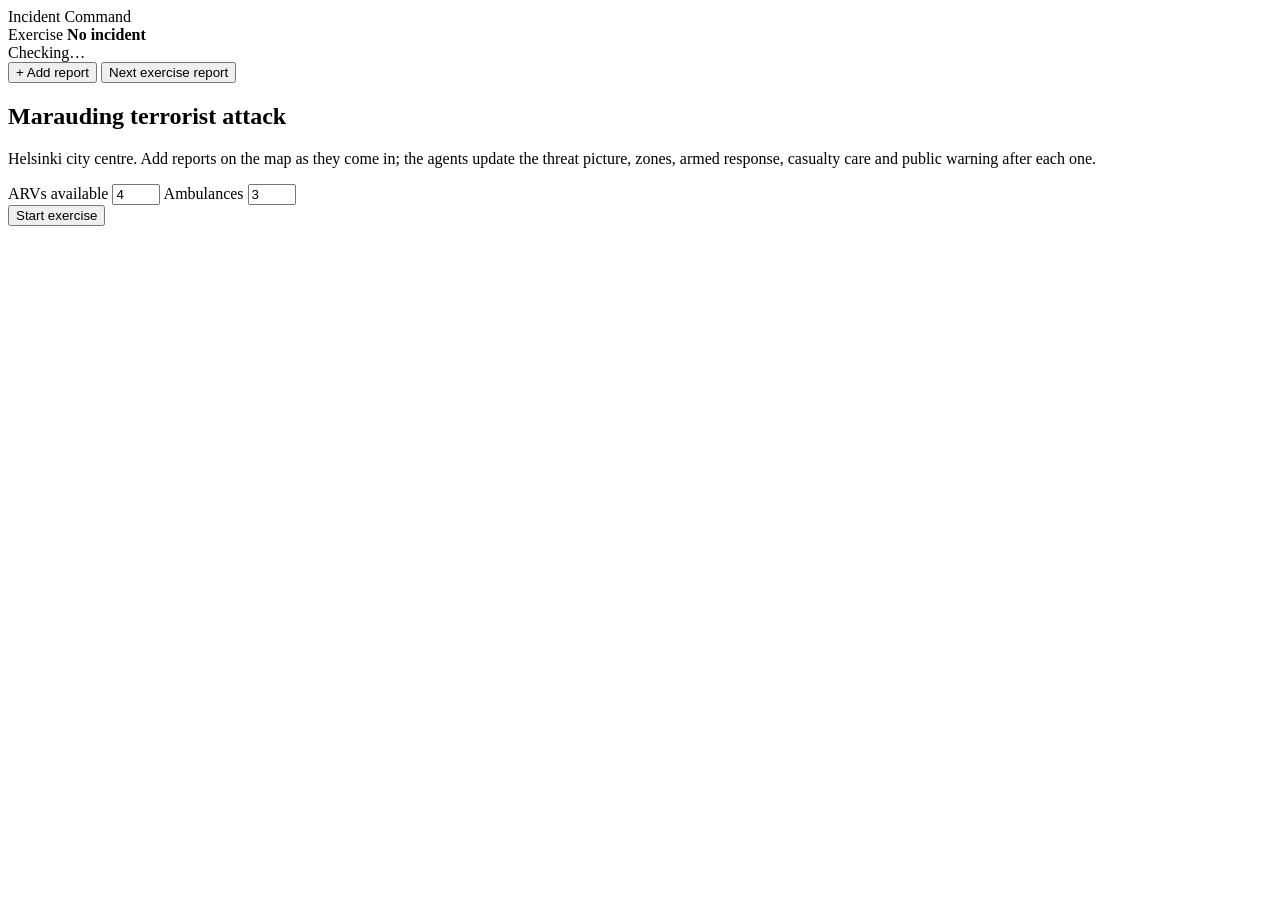
==== web/command/index.html @ ad14952f "Add MTA Incident Command app on OpenStreetMap; fix console layout - Session context API (PUT/GET /v1" ====
<!doctype html>
<html lang="en">
<head>
  <meta charset="utf-8" />
  <meta name="viewport" content="width=device-width, initial-scale=1, viewport-fit=cover" />
  <meta name="theme-color" content="#ffffff" />
  <title>Incident Command</title>
  <link rel="stylesheet" href="/vendor/leaflet/leaflet.css" />
  <link rel="stylesheet" href="/flow.css" />
  <link rel="stylesheet" href="/command/command.css" />
  <link rel="icon" href="data:image/svg+xml,%3Csvg xmlns='http://www.w3.org/2000/svg' viewBox='0 0 32 32'%3E%3Crect width='32' height='32' rx='8' fill='%23b91c1c'/%3E%3Cpath d='M16 7v12M16 23v2' stroke='%23fff' stroke-width='3.5' stroke-linecap='round'/%3E%3C/svg%3E" />
</head>
<body>
  <header class="top">
    <div class="app-name">Incident Command</div>
    <div class="inc">
      <span class="tag-ex" id="exTag">Exercise</span>
      <b id="incTitle">No incident</b>
      <span class="muted" id="incTime"></span>
    </div>
    <div class="top-right">
      <span class="link" id="link"><i></i><span id="linkText">Checking…</span></span>
      <span class="clock" id="clock"></span>
    </div>
  </header>

  <main class="layout">
    <section class="map-wrap">
      <div id="map"></div>
      <div class="map-tools">
        <button class="tool-btn" id="addReport">+ Add report</button>
        <button class="tool-btn" id="nextReport">Next exercise report</button>
      </div>
      <div class="map-hint" id="mapHint" hidden>Click the map where the report is from · <button id="cancelAdd">Cancel</button></div>
    </section>

    <aside class="side" id="side">
      <section class="start" id="startPanel">
        <h2>Marauding terrorist attack</h2>
        <p>Helsinki city centre. Add reports on the map as they come in; the agents update the threat picture, zones, armed response, casualty care and public warning after each one.</p>
        <div class="res">
          <label>ARVs available <input type="number" id="arvN" min="0" max="12" value="4" /></label>
          <label>Ambulances <input type="number" id="ambN" min="0" max="12" value="3" /></label>
        </div>
        <button class="primary" id="startEx">Start exercise</button>
      </section>

      <div id="activePanels" hidden>
        <section class="card threat" id="threatCard">
          <div class="threat-grid">
            <div><span class="k">Attackers</span><b id="tAttackers">–</b></div>
            <div><span class="k">Weapons</span><b id="tWeapons">–</b></div>
            <div><span class="k">Casualties</span><b id="tCasualties">–</b></div>
            <div><span class="k">Heading</span><b id="tHeading">–</b></div>
          </div>
          <div class="last" id="tLast"></div>
          <ul class="risk" id="tRisk"></ul>
        </section>

        <section class="card">
          <div class="card-h"><h3>Reports</h3><span class="muted" id="repCount"></span></div>
          <ol class="reports" id="reports"></ol>
        </section>

        <section class="card">
          <div class="card-h"><h3>AI analysis</h3><button class="link-btn" id="howBtn" hidden>How it ran</button></div>
          <div class="where" id="where"></div>
          <ul class="agents" id="agents"></ul>
        </section>

        <section class="card">
          <div class="card-h"><h3>Commander's brief</h3><span class="muted" id="briefState"></span></div>
          <div class="brief md" id="brief"></div>
        </section>

        <section class="card">
          <div class="card-h"><h3>Units</h3></div>
          <ul class="units" id="units"></ul>
        </section>

        <div class="side-foot">
          <a class="link-btn" id="consoleLink" target="_blank" rel="noopener">Open in HybridEdge console ↗</a>
          <button class="link-btn danger" id="endEx">End exercise</button>
        </div>
      </div>
    </aside>
  </main>

  <div class="modal" id="modal" hidden role="dialog" aria-modal="true" aria-labelledby="modalTitle">
    <div class="modal-card">
      <div class="modal-h"><h2 id="modalTitle">How the analysis ran</h2><button class="x" id="modalClose" aria-label="Close">✕</button></div>
      <div class="modal-b" id="modalBody"></div>
    </div>
  </div>
  <div class="toast" id="toast" hidden></div>
  <script src="/vendor/leaflet/leaflet.js"></script>
  <script src="/flow.js"></script>
  <script src="/command/command.js"></script>
</body>
</html>
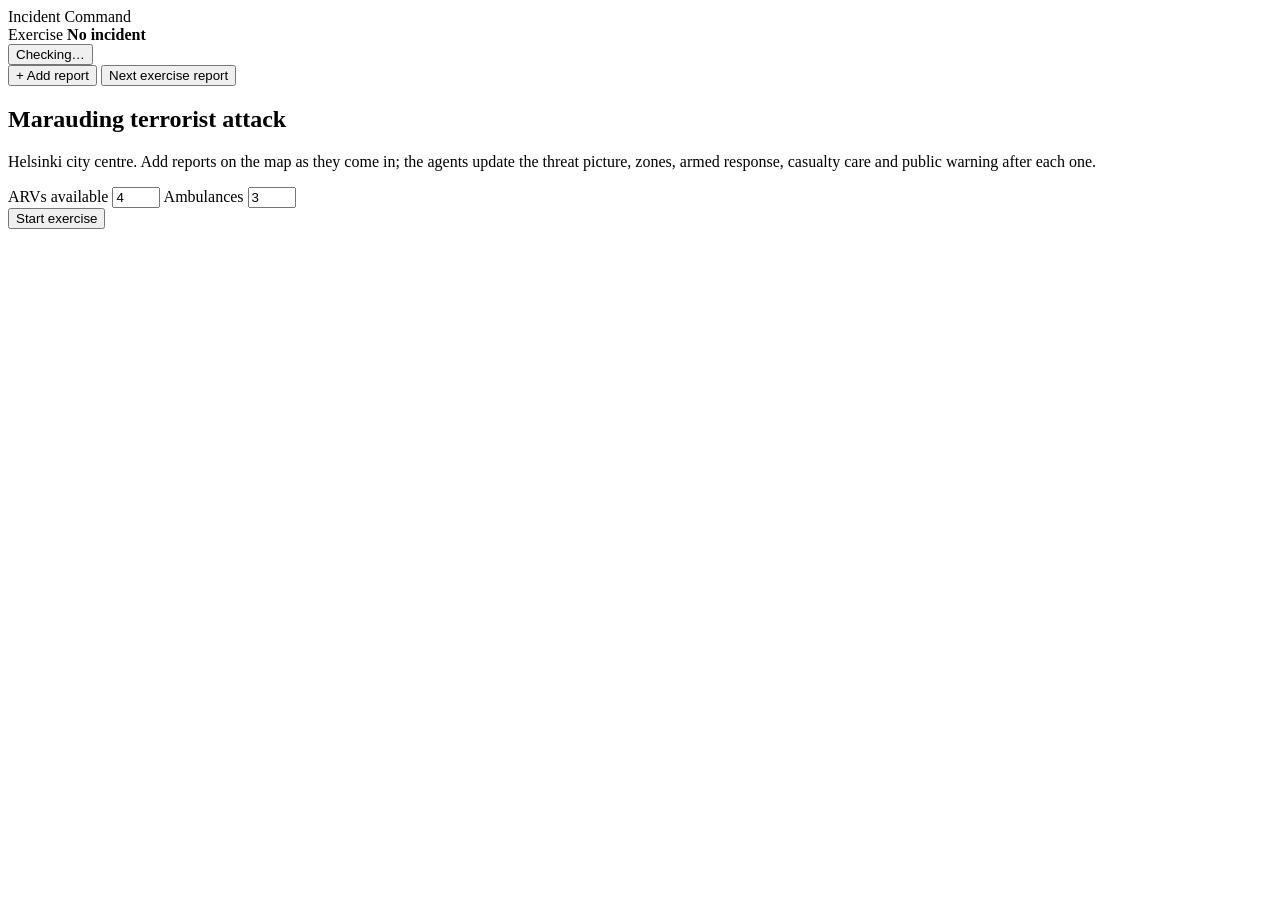
==== commit 5b0d77f8: "Agentic offline planning, cloud hand-back, benchmarks tab, UI fixes Device plans with a short model " ====
--- a/web/command/index.html
+++ b/web/command/index.html
@@ -19,7 +19,13 @@
       <span class="muted" id="incTime"></span>
     </div>
     <div class="top-right">
-      <span class="link" id="link"><i></i><span id="linkText">Checking…</span></span>
+      <div class="link-wrap">
+        <button class="link" id="link" aria-haspopup="true" aria-expanded="false"><i></i><span id="linkText">Checking…</span></button>
+        <div class="link-pop" id="linkPop" hidden>
+          <div class="lp-t" id="lpText"></div>
+          <button class="lp-btn" id="drillBtn">Simulate losing the network</button>
+        </div>
+      </div>
       <span class="clock" id="clock"></span>
     </div>
   </header>
@@ -66,16 +72,27 @@
           <div class="card-h"><h3>AI analysis</h3><button class="link-btn" id="howBtn" hidden>How it ran</button></div>
           <div class="where" id="where"></div>
           <ul class="agents" id="agents"></ul>
+          <div class="review" id="review" hidden></div>
         </section>
 
         <section class="card">
-          <div class="card-h"><h3>Commander's brief</h3><span class="muted" id="briefState"></span></div>
+          <div class="card-h"><h3>Commander's brief</h3><span class="muted" id="briefState"></span><button class="link-btn" id="planBtn" hidden>Full plan</button></div>
           <div class="brief md" id="brief"></div>
         </section>
 
         <section class="card">
           <div class="card-h"><h3>Units</h3></div>
           <ul class="units" id="units"></ul>
+        </section>
+
+        <section class="card" id="casCard" hidden>
+          <div class="card-h"><h3>Casualties and hospitals</h3></div>
+          <div id="cas"></div>
+        </section>
+
+        <section class="card" id="alertCard" hidden>
+          <div class="card-h"><h3>Public alert</h3><button class="link-btn" id="copyAlert">Copy</button></div>
+          <div id="alert"></div>
         </section>
 
         <div class="side-foot">
